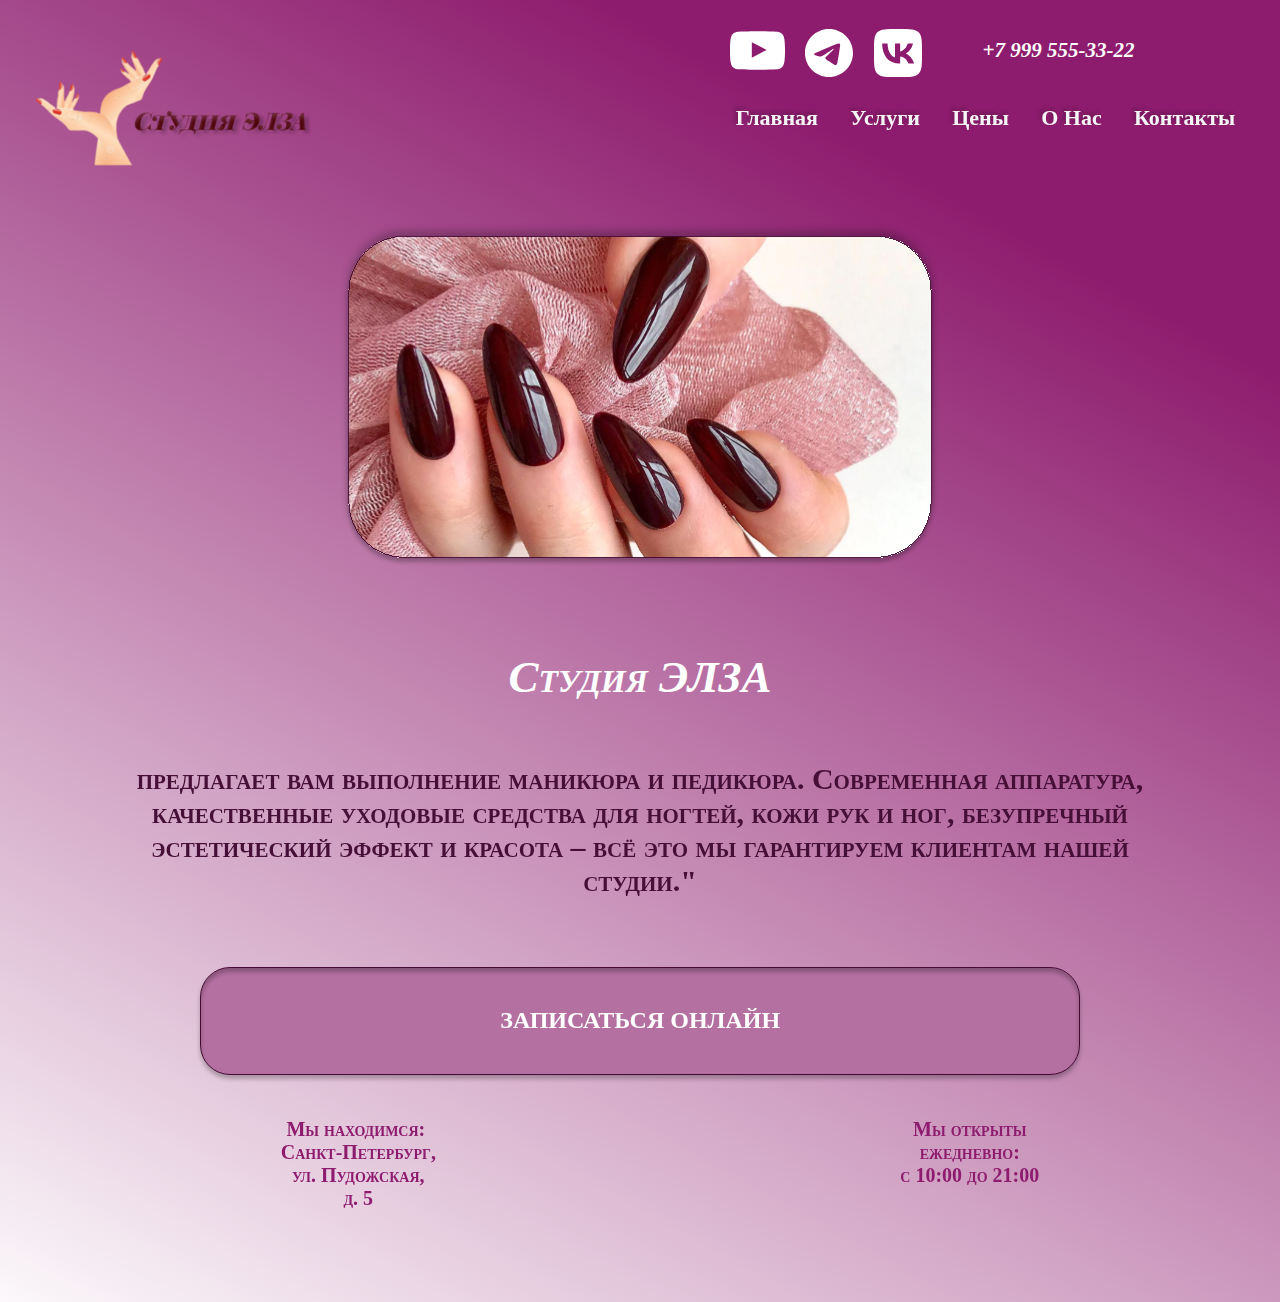
==== index.html @ 5e80d682 "Add files via upload" ====
<!DOCTYPE html>
<html lang="en">
<head>
    <meta charset="UTF-8">
    <meta http-equiv="X-UA-Compatible" content="IE=edge">
    <meta name="viewport" content="width=device-width, initial-scale=1.0">
    <title>Document</title>
    <link rel="stylesheet" href="style.css">
</head>
<body>
    <header>
        <div class="header-left"></div>
        <div class="header-right"> 
            <div class="header-top">
                <div class="social">
                    <div class="yuotube">
                        <svg xmlns="http://www.w3.org/2000/svg" width="55" height="55" viewBox="0 0 55 55" fill="none">
                            <path d="M54.4521 16.5001C54.4521 16.5001 53.915 12.7081 52.2607 11.0431C50.166 8.85165 47.8242 8.84091 46.75 8.71201C39.0586 8.15341 27.5107 8.15341 27.5107 8.15341H27.4893C27.4893 8.15341 15.9414 8.15341 8.25 8.71201C7.17578 8.84091 4.83398 8.85165 2.73926 11.0431C1.08496 12.7081 0.558594 16.5001 0.558594 16.5001C0.558594 16.5001 0 20.9581 0 25.4054V29.5733C0 34.0206 0.547852 38.4786 0.547852 38.4786C0.547852 38.4786 1.08496 42.2706 2.72852 43.9356C4.82324 46.127 7.57324 46.0518 8.79785 46.2882C13.2021 46.7071 27.5 46.836 27.5 46.836C27.5 46.836 39.0586 46.8145 46.75 46.2667C47.8242 46.1378 50.166 46.127 52.2607 43.9356C53.915 42.2706 54.4521 38.4786 54.4521 38.4786C54.4521 38.4786 55 34.0313 55 29.5733V25.4054C55 20.9581 54.4521 16.5001 54.4521 16.5001ZM21.8174 34.6329V19.1749L36.6738 26.9308L21.8174 34.6329Z" fill="white"/>
                          </svg>
                    </div>
                    <div class="tg">
                        <svg xmlns="http://www.w3.org/2000/svg" width="48" height="48" viewBox="0 0 48 48" fill="none">
                            <g clip-path="url(#clip0_23_170)">
                              <path fill-rule="evenodd" clip-rule="evenodd" d="M48 24C48 37.2548 37.2548 48 24 48C10.7452 48 0 37.2548 0 24C0 10.7452 10.7452 0 24 0C37.2548 0 48 10.7452 48 24ZM24.8601 17.7179C22.5257 18.6888 17.8603 20.6984 10.8638 23.7466C9.72766 24.1984 9.13251 24.6404 9.07834 25.0726C8.98677 25.803 9.90142 26.0906 11.1469 26.4822C11.3164 26.5355 11.4919 26.5907 11.6719 26.6492C12.8973 27.0475 14.5457 27.5135 15.4026 27.5321C16.1799 27.5489 17.0475 27.2284 18.0053 26.5707C24.5423 22.158 27.9168 19.9276 28.1286 19.8795C28.2781 19.8456 28.4852 19.803 28.6255 19.9277C28.7659 20.0524 28.7521 20.2886 28.7372 20.352C28.6466 20.7383 25.0562 24.0762 23.1982 25.8036C22.619 26.3421 22.2081 26.724 22.1242 26.8113C21.936 27.0067 21.7443 27.1915 21.56 27.3692C20.4215 28.4667 19.5678 29.2896 21.6072 30.6336C22.5873 31.2794 23.3715 31.8135 24.1539 32.3463C25.0084 32.9282 25.8606 33.5085 26.9632 34.2313C27.2442 34.4155 27.5125 34.6068 27.7738 34.7931C28.7681 35.5019 29.6615 36.1388 30.7652 36.0373C31.4065 35.9782 32.0689 35.3752 32.4053 33.5767C33.2004 29.3263 34.7633 20.1169 35.1244 16.3219C35.1561 15.9895 35.1163 15.5639 35.0843 15.3771C35.0523 15.1904 34.9855 14.9242 34.7427 14.7272C34.4552 14.4939 34.0113 14.4447 33.8127 14.4482C32.91 14.4641 31.5251 14.9456 24.8601 17.7179Z" fill="white"/>
                            </g>
                            <defs>
                              <clipPath id="clip0_23_170">
                                <rect width="48" height="48" fill="white"/>
                              </clipPath>
                            </defs>
                          </svg>
                    </div>
                    <div class="vk">
                        <svg xmlns="http://www.w3.org/2000/svg" width="48" height="48" viewBox="0 0 48 48" fill="none">
                            <g clip-path="url(#clip0_23_169)">
                              <path fill-rule="evenodd" clip-rule="evenodd" d="M3.37413 3.37413C0 6.74826 0 12.1788 0 23.04V24.96C0 35.8212 0 41.2517 3.37413 44.6259C6.74826 48 12.1788 48 23.04 48H24.96C35.8212 48 41.2517 48 44.6259 44.6259C48 41.2517 48 35.8212 48 24.96V23.04C48 12.1788 48 6.74826 44.6259 3.37413C41.2517 0 35.8212 0 24.96 0H23.04C12.1788 0 6.74826 0 3.37413 3.37413ZM8.10012 14.6001C8.36012 27.0801 14.6001 34.5801 25.5401 34.5801H26.1602V27.4401C30.1802 27.8401 33.22 30.7801 34.44 34.5801H40.1201C38.5601 28.9001 34.4599 25.7601 31.8999 24.5601C34.4599 23.0801 38.0599 19.4801 38.9199 14.6001H33.7598C32.6398 18.5601 29.3202 22.1601 26.1602 22.5001V14.6001H21V28.4401C17.8 27.6401 13.7601 23.7601 13.5801 14.6001H8.10012Z" fill="white"/>
                            </g>
                            <defs>
                              <clipPath id="clip0_23_169">
                                <rect width="48" height="48" fill="white"/>
                              </clipPath>
                            </defs>
                          </svg>
                    </div>
                </div>
               <div class="phone">
                    +7 999 555-33-22
                </div>
            </div>

            <div class="header-menu">
                <div><a href="#">Главная</a></div>
                <div><a href="#">Услуги</a></div>
                <div><a href="#">Цены</a></div>
                <div><a href="#">О нас</a></div>
                <div><a href="#">Контакты</a></div>
            </div>
        </div>
    </header>
    <main>
      <div class="IMG_1">
          <img src="/IMG_1.svg" alt="" width="600" height="346">
      </div>
      <div class="main-text">
         <h2>Студия ЭЛЗА</h2>
          <span>
              предлагает вам выполнение маникюра и педикюра. Современная аппаратура, качественные уходовые средства для ногтей, 
              кожи рук и ног, безупречный эстетический эффект и красота – всё это мы гарантируем клиентам нашей студии."
          </span>
      </div>
      <div class="button">
              <span>Записаться онлайн</span>
      </div>
  </main>
  <footer>
    <pre>
        Мы находимся: 
        Санкт-Петербург,
        ул. Пудожская,
        д. 5
    </pre>
    <pre>
        Мы открыты
        ежедневно:
        с 10:00 до 21:00
    </pre>
   
</footer>
</body>
</html>
---- style.css ----
body {
    width: 1223px;
    height: auto;
    background: linear-gradient(209deg, #8E1C6E 18.7%, rgba(128, 20, 97, 0.00) 102.52%) no-repeat;
    margin: 0 auto;
    
}
header {
    display: flex;
    flex-direction: row;
    justify-content: space-between;
    align-items: center;
    position: relative;
    width: 1223px;
    height: 198px;
}

.header-left {
    width: 292px;
    height: 133px;
    background: url(LOGO.png), none 50% / cover no-repeat;
    filter: blur(0.5px);
}

.header-right {
    display: flex;
    flex-direction: column;
    gap: 30px;
    width: 532px;
    height: 148px;
}

.header-top {
    display: flex;
    flex-direction: row;
    gap: 50px;
    width: 472px;
    height: 50px;
    flex-shrink: 0;
 
}

.social {
    display: flex;
    flex-direction: row;
    justify-content: space-around;
    align-items:center;
    width: 213px;
    height: 55px;
    flex-shrink: 0;
 

}

.youtube {
    display: flex;
    width: 55px;
    height: 55px;
    flex-shrink: 0;
    
}

.tg, .vk {
    display: flex;
    width: 48px;
    height: 48px;
    flex-shrink: 0;
}

.phone {
    display: flex;
    flex-direction: row;
    align-items: center;
    color: #FFF;
    font-family: Playfair Display SC;
    font-size: 21px;
    font-style: italic;
    font-weight: 900;
    line-height: normal;
}

.header-menu {
    display: flex;
    flex-direction: row;
    justify-content: space-around;
    width: auto;
    height: 52px;
    flex-shrink: 0;
    border-radius: 30px;
 
}

.header-menu > div {
        
}
.header-menu > div > a {
    display: flex;
    color: #F5F5F5;
    text-align: center;
    text-shadow: -2px -3px 4px rgba(0, 0, 0, 0.25);
    font-family: Playfair Display;
    font-size: 22px;
    font-style: normal;
    font-weight: 600;
    line-height: normal;
    text-transform: capitalize;
    filter: blur(0.25px);
    text-decoration: none;

}

main {
    display: flex;
    flex-direction: column;
    align-items: center;
    justify-content: space-around;
    flex-shrink: 0;
    min-height: 100vh;
}

.IMG_1 {
    display: flex;
    flex-direction: row;
    flex-shrink: 0;

}

.IMG_1 > img {
    flex-shrink: 0;
    border-radius: 60px;
}

.main-text {   
    display: flex;
    flex-direction: column;
    align-items: center;
    flex-shrink: 0;

}

.main-text > h2 {
    display: flex;
    color: #FFF;
    text-align: center;
    font-family: Playfair Display;
    font-size: 45px;
    font-style: italic;
    font-weight: 600;
    line-height: normal;
    font-variant: small-caps;
}

.main-text > span {
    display: flex;
    width: 1078px;
    height: 179px;
    flex-direction: column;
    justify-content: center;
    color: #460F37;
    text-align: center;
    font-family: Playfair Display;
    font-size: 30px;
    font-style: normal;
    font-weight: 600;
    line-height: normal;
    font-variant: small-caps;
    filter: blur(0.25px);
}
.button {
    display: flex;
    width: 584px;
    height: 72px;
    padding: 16.8px 147.283px 17.2px 147.717px;
    justify-content: center;
    align-items: center;
    flex-shrink: 0;
    border-radius: 30px;
    border: 1px solid #450B35;
    background: #B470A1;
    box-shadow: 0px 4px 4px 0px rgba(0, 0, 0, 0.25) inset, 0px 4px 4px 0px rgba(0, 0, 0, 0.25);
    filter: blur(0.5px);
}

.button > span {
    display: flex;
    width: 289px;
    height: 38px;
    flex-direction: column;
    justify-content: center;
    flex-shrink: 0;
    color: #FFF;
    text-align: center;
    font-family: Playfair Display;
    font-size: 24px;
    font-style: normal;
    font-weight: 700;
    line-height: normal;
    text-transform: uppercase;
}

footer {
    display: flex;
    flex-direction: row;
    justify-content: space-around;
    width: 1223px;
    height: 204px;
    flex-shrink: 0;
}

footer > pre {
    color: #8E1C6E;
text-align: center;
font-family: Playfair Display;
font-size: 20px;
font-style: normal;
font-weight: 600;
line-height: normal;
font-variant: small-caps;
filter: blur(0.25px);
}
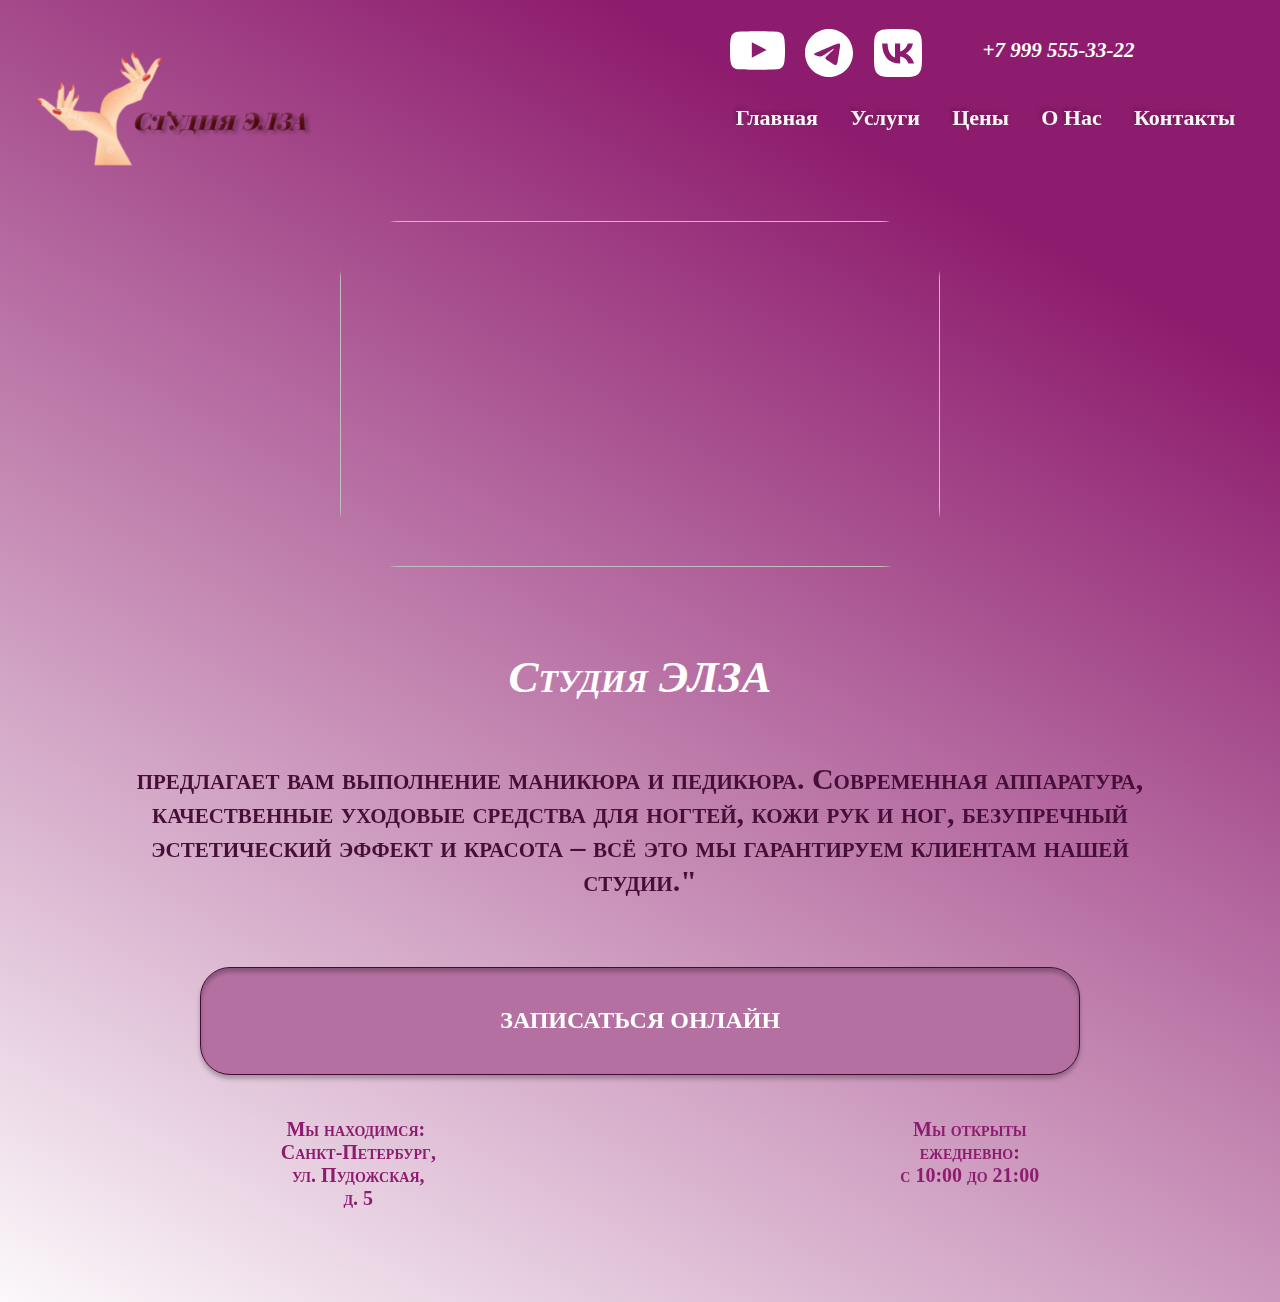
==== commit 1f7485ba: "Add files via upload" ====
--- a/index.html
+++ b/index.html
@@ -59,7 +59,7 @@
     </header>
     <main>
       <div class="IMG_1">
-          <img src="/IMG_1.svg" alt="" width="600" height="346">
+          <img src="IMG_1.png" alt="" width="600" height="346">
       </div>
       <div class="main-text">
          <h2>Студия ЭЛЗА</h2>
